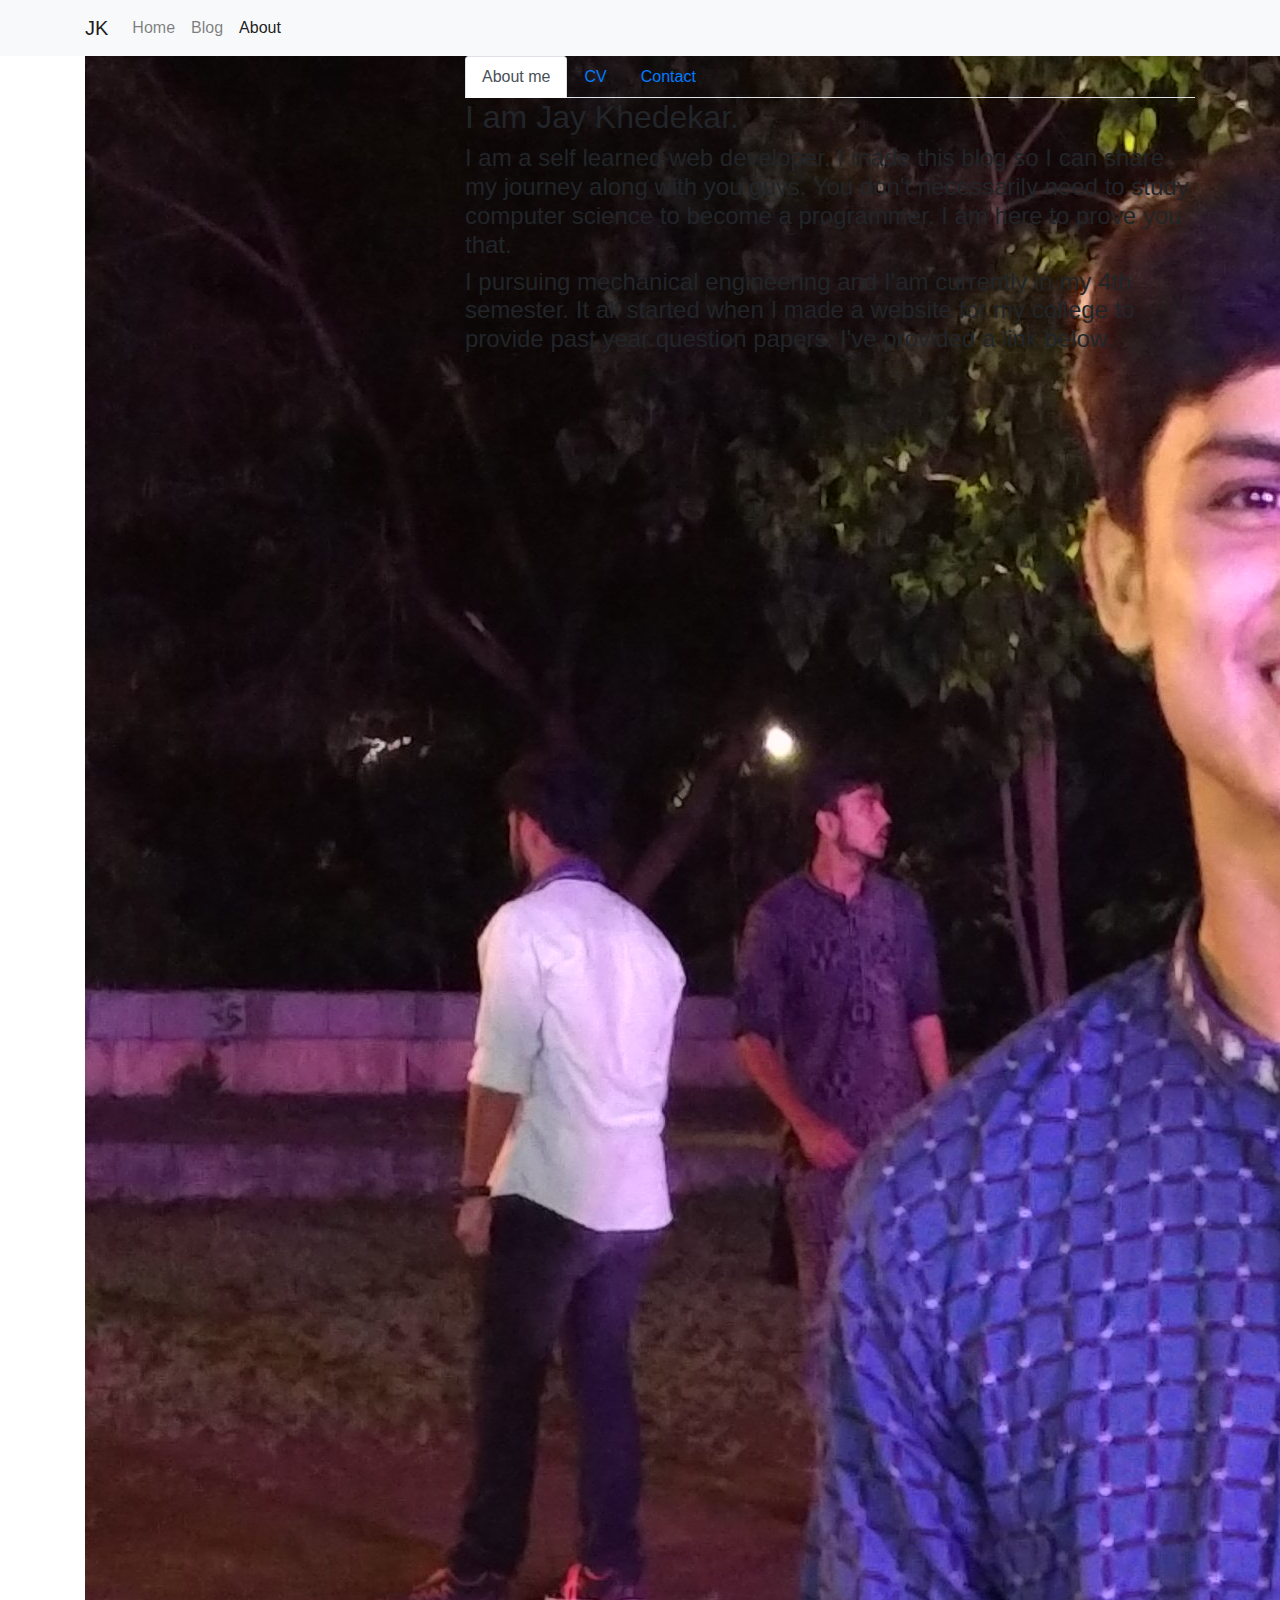
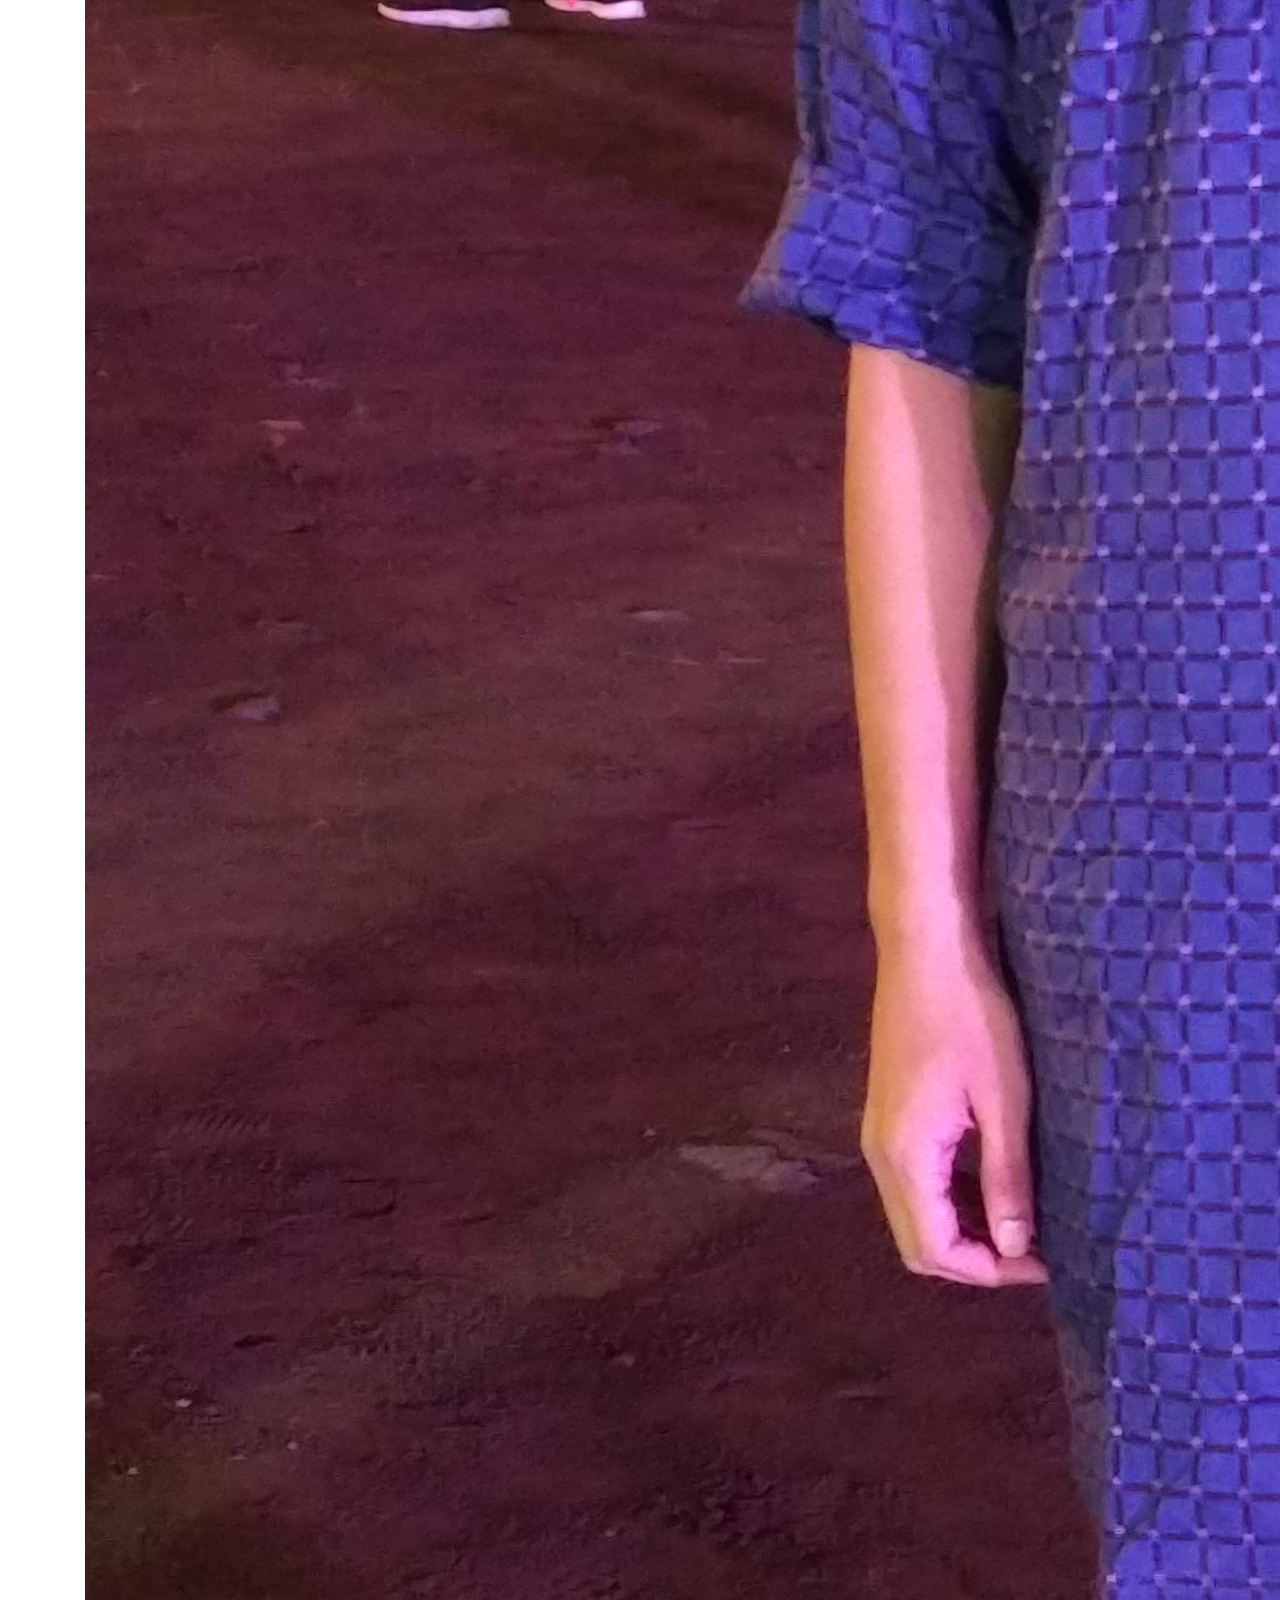
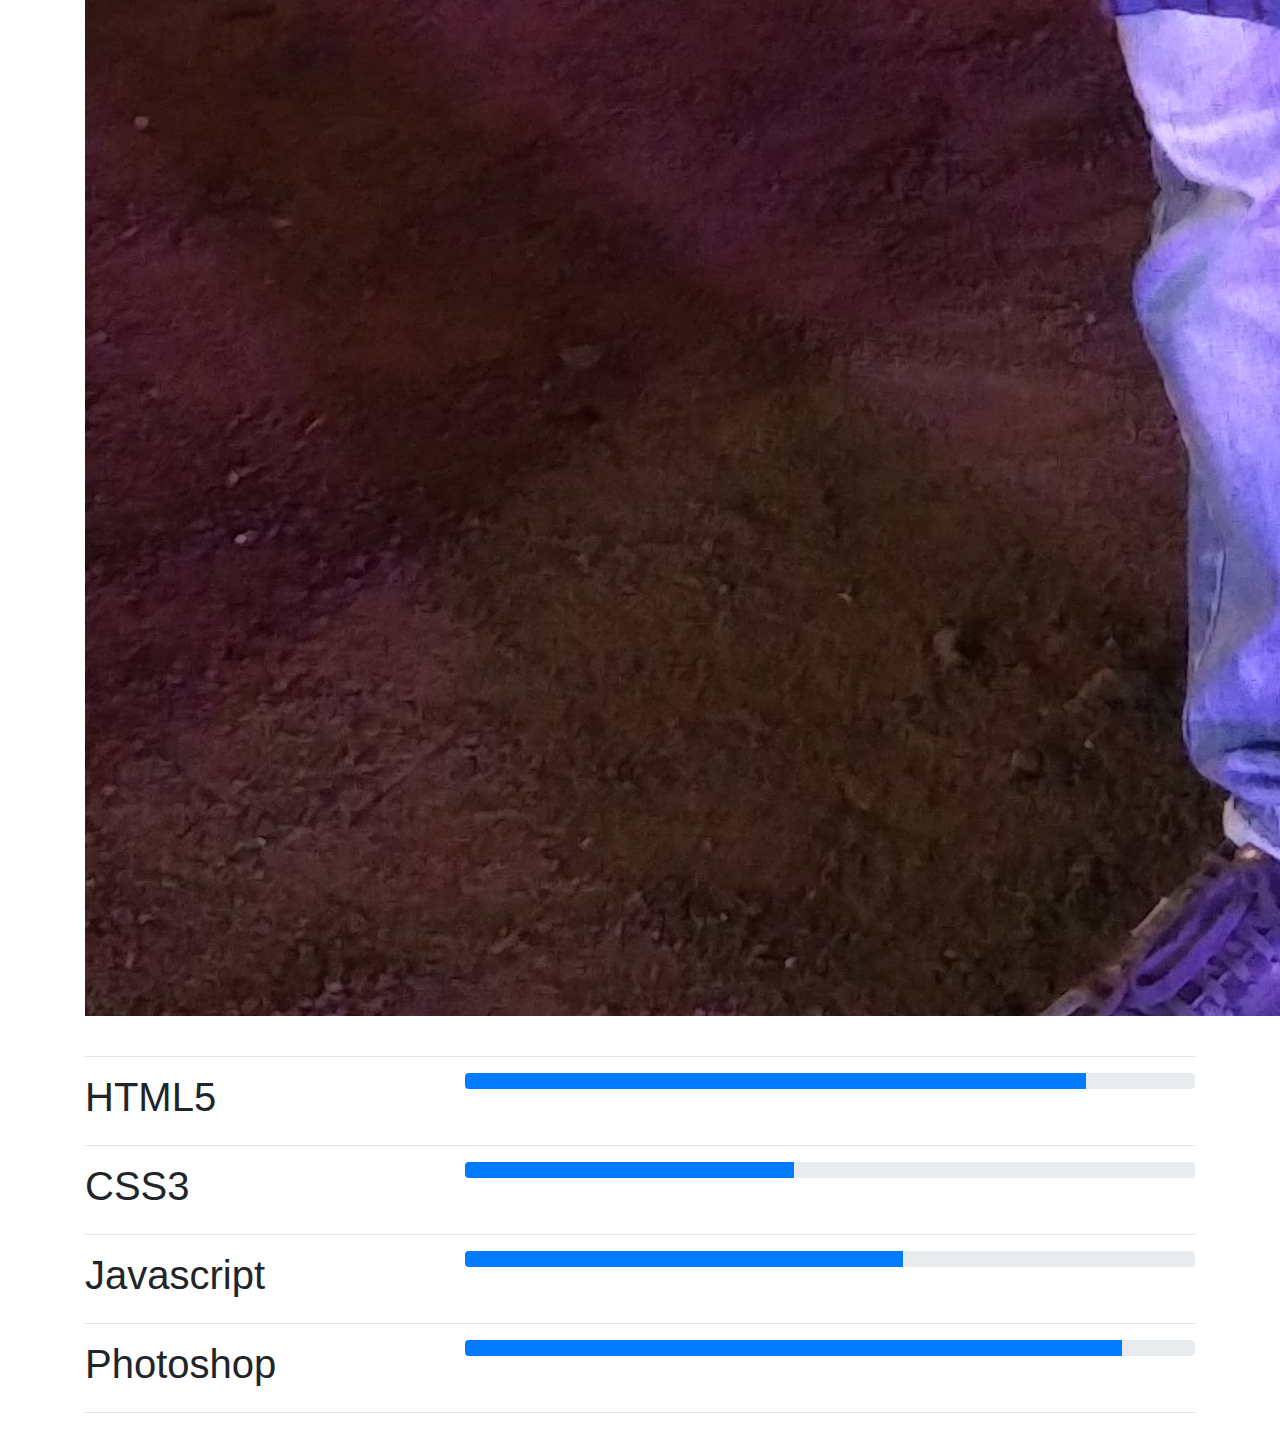
==== about.html @ 5edfb706 "added" ====
<html>
    <head>
        <title>Jay Khedekar</title>
        <link rel="stylesheet" href="https://maxcdn.bootstrapcdn.com/bootstrap/4.0.0/css/bootstrap.min.css">
        <link rel="stylesheet" href="https://maxcdn.bootstrapcdn.com/font-awesome/4.4.0/css/font-awesome.min.css"> 
        <link rel="stylesheet" href="css/main.css">
    </head>
<body>

<!-- NAVBAR FIXED TOP-->
    <nav class="navbar navbar-expand-lg navbar-light bg-light sticky-top">
        <div class="container">
            <a class="navbar-brand" href="index.html" id="logo">JK  </a>
            <button style="outline: none;" class="navbar-toggler" type="button" data-toggle="collapse" data-target="#navbarSupportedContent" aria-controls="navbarSupportedContent" aria-expanded="false" aria-label="Toggle navigation">
                <span class="navbar-toggler-icon"></span>
            </button>
            <div class="collapse navbar-collapse" id="navbarSupportedContent">
                <ul class="navbar-nav mr-auto">
                    <li class="nav-item">
                        <a class="nav-link" href="index.html">Home </a>
                    </li>
                    <li class="nav-item">
                        <a class="nav-link" href="blog.html">Blog</a>
                    </li>
                    <li class="nav-item active">
                        <a class="nav-link" href="about.html">About <span class="sr-only">(current)</span></a>
                    </li>
                </ul>
            </div>
        </div>
    </nav>

<!-- BIODATA PAGE WITH SELF PICTURE -->


    <div class="container" id="bio-container">
        <div class="row">
            <div class="col col-lg-4 col-md-12">
                <img src="img/bio1.jpg" alt="Couldn't load the image." class="image-sizing">
            </div>
            <!-- EVERYTHING ABOUT ME TAB -->
            <div class="col col-lg-8 col-md-12">
                <ul class="nav nav-tabs" id="myTab" role="tablist">
                    <li class="nav-item">
                        <a class="nav-link active" id="home-tab" data-toggle="tab" href="#home" role="tab" aria-controls="home" aria-selected="true">About me</a>
                    </li>
                    <li class="nav-item">
                        <a class="nav-link" id="profile-tab" data-toggle="tab" href="#profile" role="tab" aria-controls="profile" aria-selected="false">CV</a>
                    </li>
                    <li class="nav-item">
                        <a class="nav-link" id="contact-tab" data-toggle="tab" href="#contact" role="tab" aria-controls="contact" aria-selected="false">Contact</a>
                    </li>
                </ul>
                    
                <div class="tab-content" id="myTabContent">
                       
                        <!-- ABOUT ME TAB CONTENT -->
                        <div class="tab-pane fade show active" id="home" role="tabpanel" aria-labelledby="home-tab">
                            <div class="fade-border">
                                <h2 class="bio-head">I am Jay Khedekar.</h2>
                                <h4 class="bio-content">I am a self learned web developer. I made this blog so I can share my journey along with you guys. You don't necessarily need to study computer science to become a programmer. I am here to prove you that.</h4>
                                <h4 class="bio-content">I pursuing mechanical engineering and I'am currently in my 4th semester. It all started when I made a website for my college to provide past year question papers. I've provided a link below.</h4>
                            </div>
                        </div>
                        
                        <!-- CV TAB CONTENT -->
                        <div class="tab-pane fade" id="profile" role="tabpanel" aria-labelledby="profile-tab">
                                <div class="fade-border">
                                    <h2 class="bio-head">Profile:</h2>
                                    <h4 class="bio-content">I am an energetic and enthusiastic person who enjoys a challenge and achieving personal goals. My present career aim is to work within IT because I enjoy working with computers, I enjoy the environment and I find the work interesting and satisfying. The opportunity to learn new skills and work with new technologies is particularly attractive to me.</h4>
                                    <h4 class="bio-content">Click to get my CV.</h4>
                                    
                                    <!-- MODAL POP UP CODE BELOW -->
                                    <!-- Button trigger modal -->
                                    <button type="button" class="btn btn-secondary" data-toggle="modal" data-target="#exampleModalLong" id="showcv">
                                        Show CV
                                    </button>
                                
                                    <!-- Modal -->
                                    <div class="modal fade" id="exampleModalLong" tabindex="-1" role="dialog" aria-labelledby="exampleModalLongTitle" aria-hidden="true">
                                        <div class="modal-dialog" role="document">
                                            <div class="modal-content">
                                                <div class="modal-header">
                                                    <h5 class="modal-title" id="exampleModalLongTitle">Jay's CV</h5>
                                                    <button type="button" class="close" data-dismiss="modal" aria-label="Close">
                                                        <span aria-hidden="true">&times;</span>
                                                    </button>
                                                </div>
                                                <div class="modal-body">
                                                    <!-- CONTENT GOES ON THIS LINE -->
                                                    <h2 class="bio-head">Info:</h2> 
                                                    <ul>                                   
                                                        <li><h4 class="bio-content">Name: Jay Khedekar</h4></li>
                                                        <li><h4 class="bio-content">Education: B.Tech Mechanical Engineering </h4></li>
                                                        <li><h4 class="bio-content">College: Symbiosis Institute of Technology</h4></li>
                                                    </ul>
                                                    <hr>
                                                    <h2 class="bio-head">Skills:</h2>
                                                    <ul>
                                                        <li>
                                                            <h4 class="bio-content">Web Development:</h4>
                                                            <ul>
                                                                <li class="bio-content">HTML5</li>
                                                                <li class="bio-content">CSS</li>
                                                                <li class="bio-content">JAVASCRIPT</li>
                                                                <li class="bio-content">Node.Js</li>
                                                            </ul>
                                                        </li>
                                                        <li>
                                                            <h4 class="bio-content">Designing:</h4>
                                                            <ul>
                                                                <li class="bio-content">Adobe Photoshop</li>
                                                                <li class="bio-content">Sketch</li>
                                                            </ul>
                                                        </li>
                                                        <li>
                                                            <h4 class="bio-content">Content creation:</h4>
                                                            <ul>    
                                                                <li class="bio-content">Quora</li>
                                                                <li class="bio-content">Instagram</li>
                                                            </ul>    
                                                        </li>
                                                    </ul>
                                                    <hr>
                                                    <h2 class="bio-head">Work Experience:</h2>
                                                    <ul>
                                                        <li class="bio-content"><h4 class="bio-content">Content Writer</h4></li>
                                                    </ul>
                                                </div>
                                                <div class="modal-footer">
                                                    <a href="https://drive.google.com/file/d/19X4KhIOH3DqV_F2WYQzeOyDS6QVzmTui/view" target="_blank">
                                                        <input type="button" value="Download PDF" class="btn btn-secondary">
                                                    </a>
                                                    <button type="button" class="btn btn-secondary" data-dismiss="modal">Close</button>
                                                </div>
                                            </div>
                                        </div>
                                    </div>
                                    
                                </div>
                        </div>
                        
                        <!-- CONTACT TAB CONTENT -->
                        <div class="tab-pane fade" id="contact" role="tabpanel" aria-labelledby="contact-tab">
                            <div class="fade-border">
                                <h2 class="bio-head">Info:</h2> 
                                <ul>                                   
                                    <li><h4 class="bio-content">Email: jaykhedekar@hotmail.com</h4></li>
                                    <li><h4 class="bio-content">Ph.  : 88X-XXXX-X31</h4></li>
                                    <li><h4 class="bio-content">Twitter: @jaykhedekar7</h4></li>
                                    <li><h4 class="bio-content">instagram: @thewebdeveloper</h4></li>
                                </ul>
                            </div>
                        </div>
                   
                </div>
            </div>
        </div>
    </div>
    
    <br>
    <div class="container">
        <hr>
        <div class="row">
            <div class="col col-lg-4 col-md-4 col-sm-4">
                    <h1 class="bio-head">HTML5</h1>
            </div>
            <div class="col col-lg-8 col-md-8 col-sm-8" id="bar">
                <div class="progress">
                    <div class="progress-bar" role="progressbar" aria-valuenow="70" aria-valuemin="0" aria-valuemax="100" style="width:85%">
                        <span class="sr-only">85% Complete</span>
                    </div>
                </div>
            </div>
        </div>
        
        <hr>
        
        <div class="row">
            <div class="col col-lg-4 col-md-4 col-sm-4">
                <h1 class="bio-head">CSS3</h1>
             </div>
            <div class="col col-lg-8 col-md-8 col-sm-8" id="bar">
                <div class="progress">
                    <div class="progress-bar" role="progressbar" aria-valuenow="70" aria-valuemin="0" aria-valuemax="100" style="width:45%">
                        <span class="sr-only">60% Complete</span>
                    </div>
                </div>
            </div>
        </div>
        
        <hr>
        
        <div class="row">
            <div class="col col-lg-4 col-md-4 col-sm-4">
                <h1 class="bio-head">Javascript</h1>
            </div>
            <div class="col col-lg-8 col-md-8 col-sm-8" id="bar">
                <div class="progress">
                    <div class="progress-bar" role="progressbar" aria-valuenow="70" aria-valuemin="0" aria-valuemax="100" style="width:60%">
                        <span class="sr-only">60% Complete</span>
                    </div>
                </div>
            </div>
        </div>
        
        <hr>
         
        <div class="row">
            <div class="col col-lg-4 col-md-4 col-sm-4">
                <h1 class="bio-head">Photoshop</h1>
            </div>
            <div class="col col-lg-8 col-md-8 col-sm-8" id="bar">
                <div class="progress">
                    <div class="progress-bar" role="progressbar" aria-valuenow="70" aria-valuemin="0" aria-valuemax="100" style="width:90%">
                        <span class="sr-only">60% Complete</span>
                    </div>
                </div>
            </div>
        </div>
        <hr>
    </div>

    <!-- BOOTSTRAP 4.0 JAVASCRIPT CDN -->
    <script src="https://ajax.googleapis.com/ajax/libs/jquery/3.3.1/jquery.min.js"></script>
    <script src="https://maxcdn.bootstrapcdn.com/bootstrap/4.0.0/js/bootstrap.min.js"></script>
    <script src="https://maxcdn.bootstrapcdn.com/bootstrap/4.0.0/js/bootstrap.bundle.min.js"></script>
    <script src="js/main.js"></script>






</body>
</html>
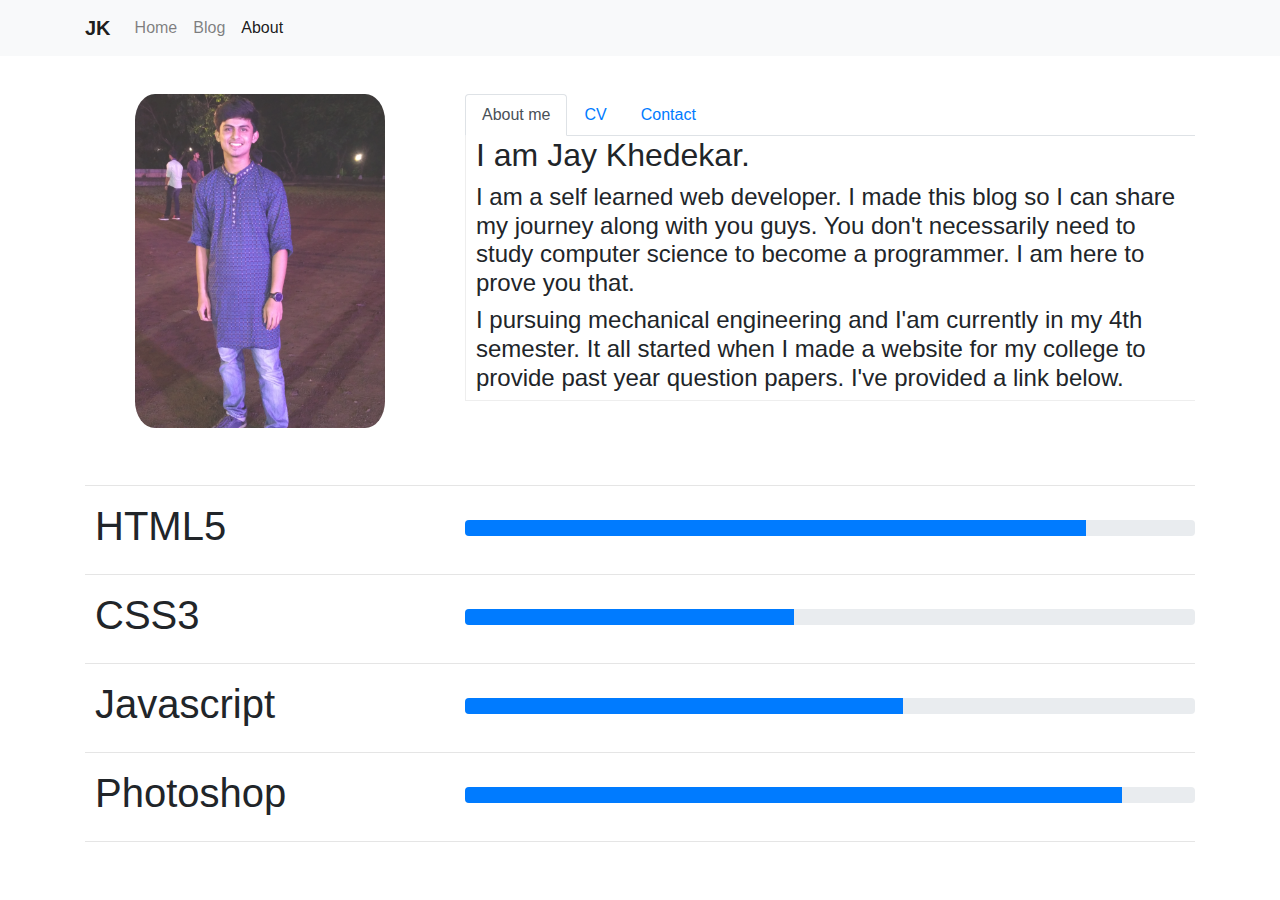
==== commit 59cca3a2: "Update about.html" ====
--- a/about.html
+++ b/about.html
@@ -1,9 +1,9 @@
 <html>
     <head>
         <title>Jay Khedekar</title>
-        <link rel="stylesheet" href="https://maxcdn.bootstrapcdn.com/bootstrap/4.0.0/css/bootstrap.min.css">
+        <link rel="stylesheet" href="bootstrap.min.css">
         <link rel="stylesheet" href="https://maxcdn.bootstrapcdn.com/font-awesome/4.4.0/css/font-awesome.min.css"> 
-        <link rel="stylesheet" href="css/main.css">
+        <link rel="stylesheet" href="main.css">
     </head>
 <body>
 
@@ -223,8 +223,7 @@
 
     <!-- BOOTSTRAP 4.0 JAVASCRIPT CDN -->
     <script src="https://ajax.googleapis.com/ajax/libs/jquery/3.3.1/jquery.min.js"></script>
-    <script src="https://maxcdn.bootstrapcdn.com/bootstrap/4.0.0/js/bootstrap.min.js"></script>
-    <script src="https://maxcdn.bootstrapcdn.com/bootstrap/4.0.0/js/bootstrap.bundle.min.js"></script>
+    <script src="bootstrap.min.js"></script>
     <script src="js/main.js"></script>
 
 
@@ -233,4 +232,4 @@
 
 
 </body>
-</html>+</html>
--- a/main.css
+++ b/main.css
@@ -0,0 +1,114 @@
+/* JUMBROTRON/ HEADER IMAGE CSS PART IS HERE */
+.jumbotron{
+	background-image: url(https://images.unsplash.com/photo-1474929743204-8f756140cb14?ixlib=rb-0.3.5&ixid=eyJhcHBfaWQiOjEyMDd9&s=6e42ae23e3bc9ad5b69d47dc26888990&auto=format&fit=crop&w=1050&q=80);
+	opacity: 0.7;
+	min-height: 600px;
+    min-width: 100%;
+	background-size: cover;	
+}
+	
+#jumbo-header{
+	margin-top: 15%;
+	font-weight: 400;
+}
+
+#jumbo-content{
+	font-weight: 200;
+}
+
+#title-head{
+	font-size: 4em;
+	font-weight: 700;
+	color: #000000;
+	text-align: center;
+	margin-top: 15%;
+	font-family: sans-serif;
+}
+
+#content-head{
+	font-size: 1.5em;
+	font-weight: 500;
+	color: #000000;
+	text-align: center;
+	font-family: sans-serif;
+}
+
+/* NAVBAR TITLE */
+#logo{
+	font-weight: 700;
+}
+
+/* SOCIAL SITES ICON AND HORIZONTAL LINE */
+#mid{
+	width: 30%;
+}
+
+.fa-facebook, .fa-instagram, .fa-google{
+	font-size: 35px;
+	text-decoration: none;
+	color: #000000
+}
+
+.fa-facebook, .fa-instagram, .fa-google, a:hover{
+	color: #000000;
+}
+
+.social{
+	text-align: center;
+	padding-top: 10px;
+}
+
+hr.style1{
+	border-top: 1px solid #8c8b8b;
+}
+
+
+.col{
+	/* Over ridden bootstrap column class */
+	text-align: center;	 
+}
+
+/* BIOPAGE - ABOUTS */
+.image-sizing{
+	width: 250px;
+	height: auto;
+	border-radius: 8%;
+	opacity: 0.8;
+	margin-bottom: 5%;
+}
+
+#bio-container{
+	margin-top: 3%;
+}
+
+.bio-head{
+	text-align: left;
+	font-weight: 500;
+	padding-left: 10px;
+}
+
+.bio-content{
+	text-align: left;
+	font-weight: 300;
+	padding-left: 10px;
+}
+
+.fade-border{
+	border-left: 1px solid #eee;
+	border-bottom: 1px solid #eee; 
+}
+
+hr.style2{
+	margin-top: -1%;
+	width: 250px;
+	float: left;
+}
+
+#showcv{
+	margin-bottom: 2%;
+	margin-top: 2%;
+}
+
+#bar{
+	padding-top: 18px;
+}
